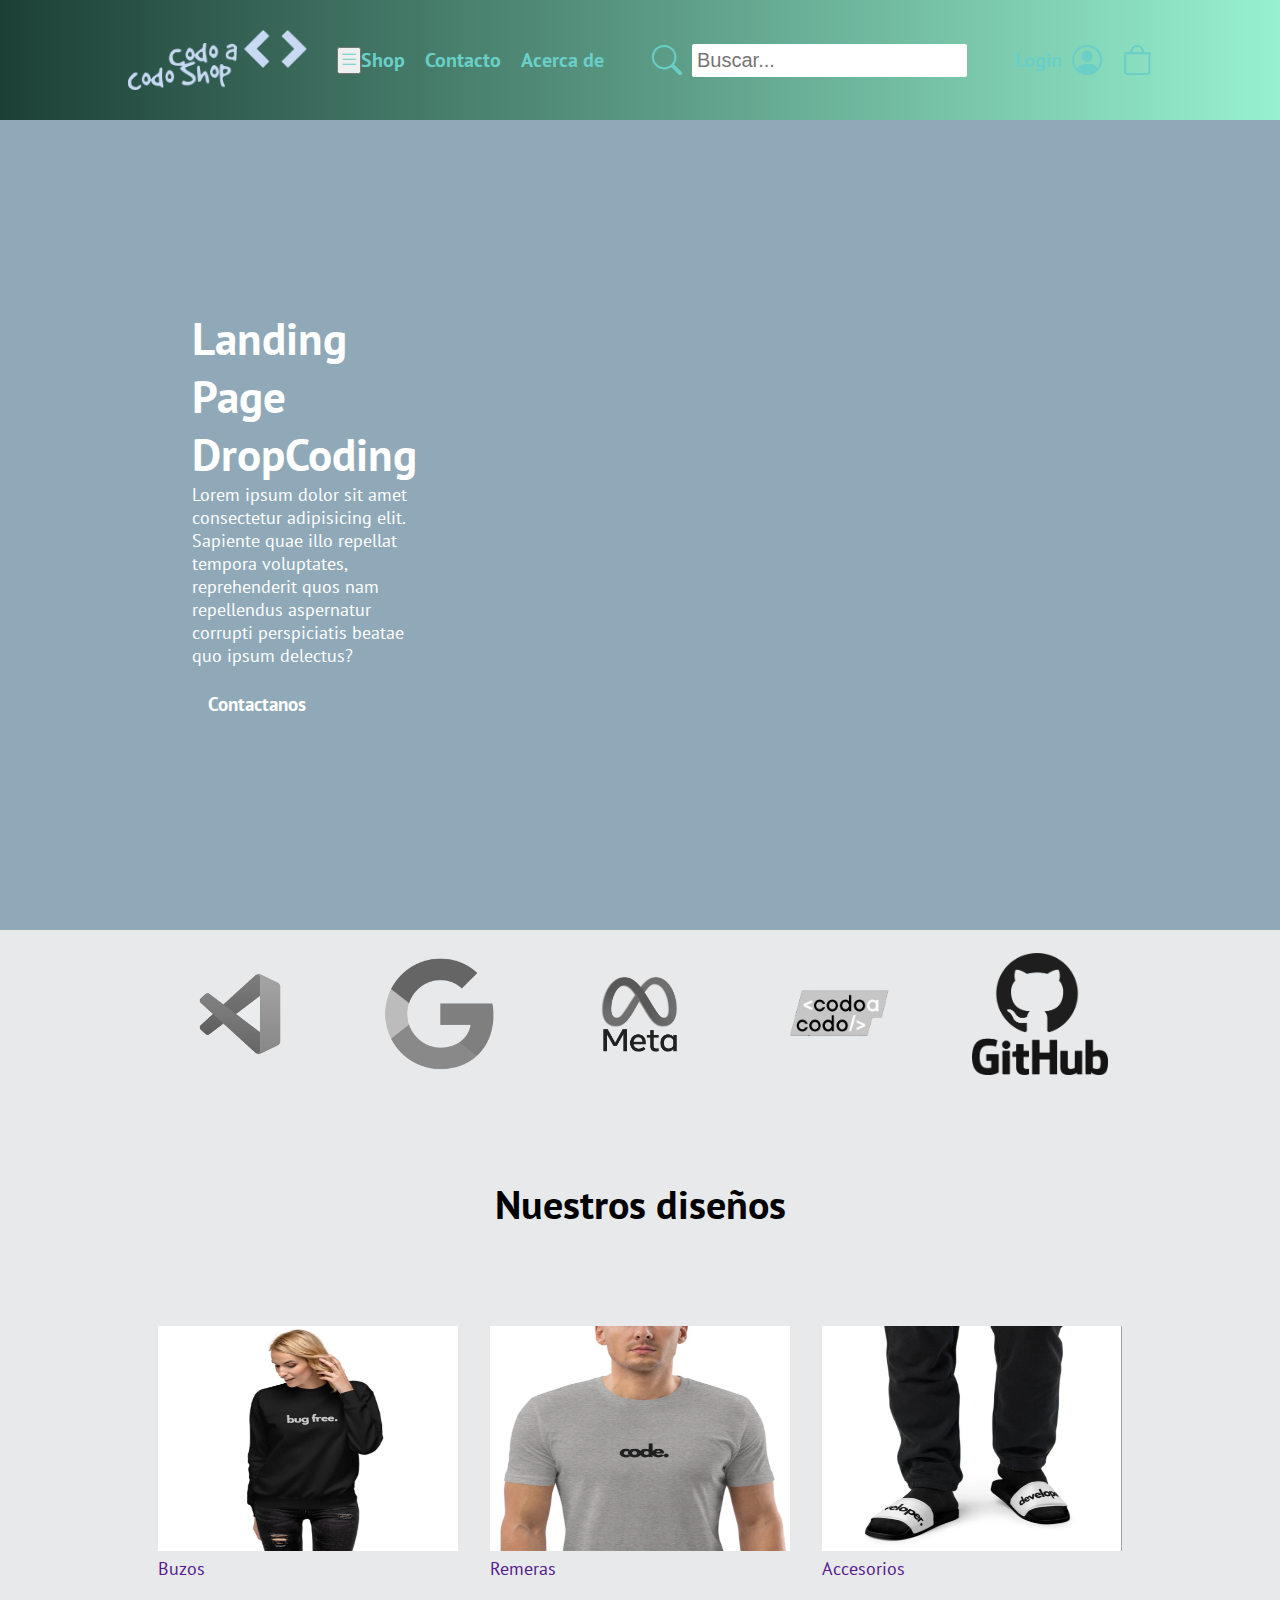
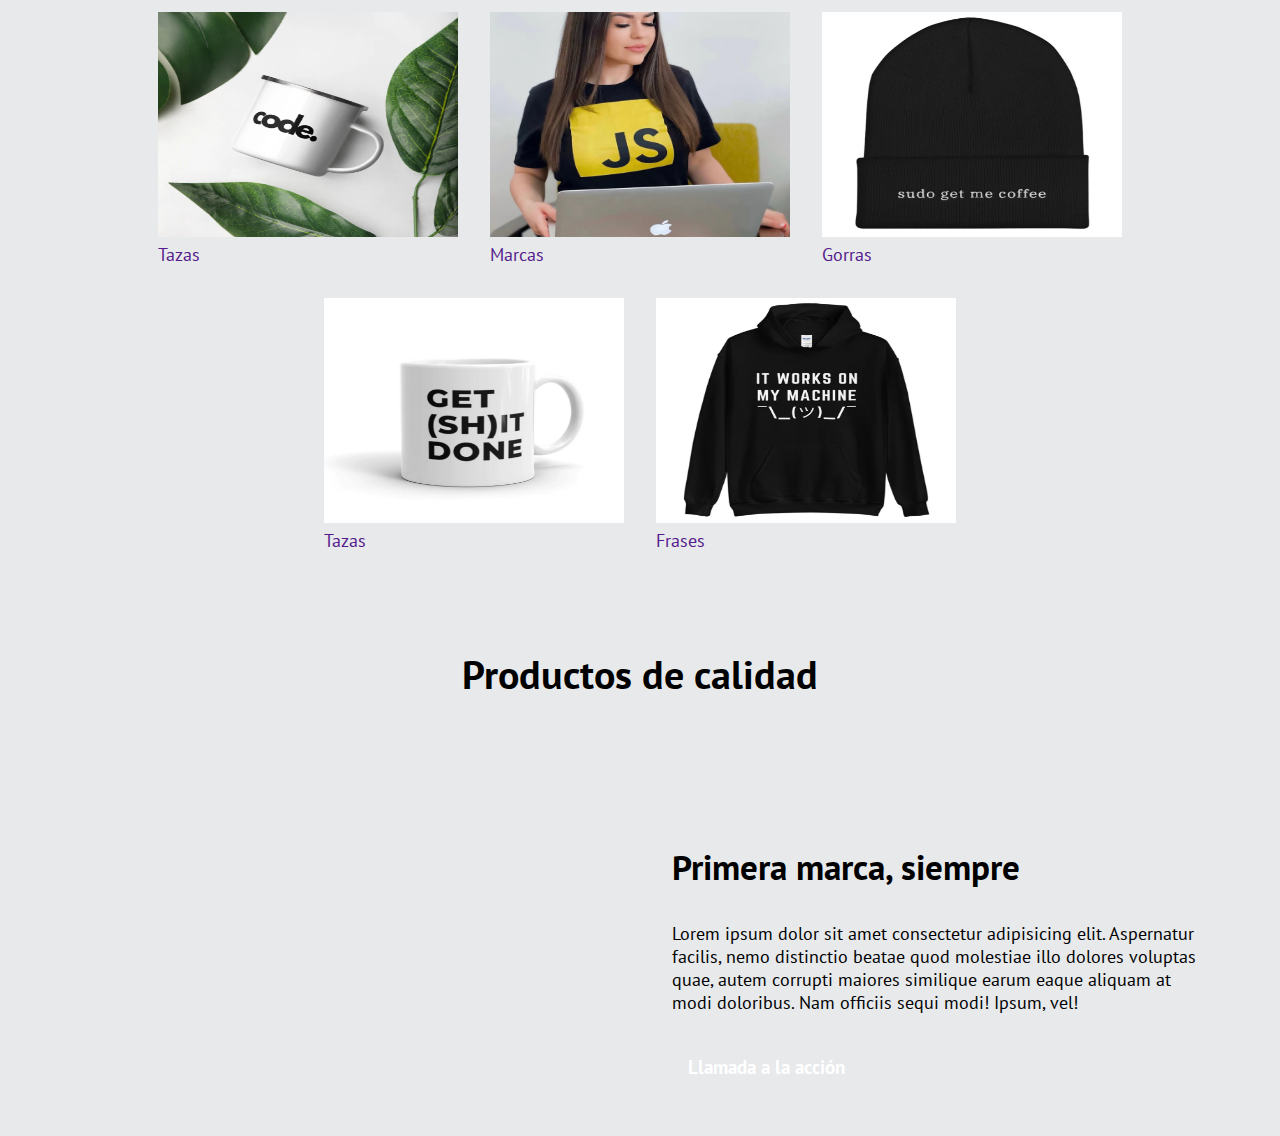
==== about.html @ 385093d9 "se creo about" ====
<!DOCTYPE html>
<html lang="en">
<head>
    <meta charset="UTF-8">
    <meta name="viewport" content="width=device-width, initial-scale=1.0">
    <title>Codo Shop</title>
    
    <link href="https://fonts.googleapis.com/css2?family=PT+Sans:ital,wght@0,400;0,700;1,400;1,700&display=swap" rel="stylesheet">
    <link rel="stylesheet" href="https://cdn.jsdelivr.net/npm/bootstrap-icons@1.11.3/font/bootstrap-icons.min.css">
    <link rel="stylesheet" href="./style.css">
    <link rel="shortcut icon" href="/assets/img/favicon-32x32.png" type="image/x-icon">
    <link rel="stylesheet" href="./assets/css/carrito.css">
    <!-- Libreria de iconos font-awesome -->
    <!-- <script src="https://kit.fontawesome.com/d8e1daa47e.js" crossorigin="anonymous"></script> -->
    <script src="./assets/js/productos.js"></script>
</head>

<body>
  <header class="header">
    <div class="logo">
        <img class="img" src="/img/logo2 1 (Traced).png" alt="logo marca">
    </div>
    <nav class="nav">
        
        <button class="menu-toggle" aria-label="Toggle navigation">
            <i class="bi bi-list"></i>
        </button>
        <ul class="menu">
            <li><a href="shop.html">Shop</a></li>
            <li><a href="#">Contacto</a></li>
            <li><a href="#">Acerca de</a></li>
        </ul>
        <div class="nav-center">
            <i class="bi bi-search"></i>
            <input type="text" class="search-bar" placeholder="Buscar...">
        </div>
        <div class="nav-right icons">
            <div class="login-container">
                <span class="login-text">Login</span>
                <i class="bi bi-person-circle"></i> <!-- Icono de usuario -->
            </div>
            <i class="bi bi-bag" id="carritoBtn"></i> <!-- Icono de carrito -->
        </div>
    </nav>
</header>

<section class="hero-section">
    <div class="wrap-hero-section">
      <h1>Landing Page DropCoding</h1>
      <p>Lorem ipsum dolor sit amet consectetur adipisicing elit. Sapiente quae illo repellat tempora voluptates, reprehenderit quos nam repellendus aspernatur corrupti perspiciatis beatae quo ipsum delectus?</p>
      <div class="wrap-cta">
        <a href="/" class="cta-a">Contactanos
        </a>
      </div>
    </div>
  </section>

  <section class="section logos-section">
    <div class="wrap-logos-section">
      <img src="./img/logo-vsc.png" alt="" class="logo-brand">
      <img src="./img/logo-google.png" alt="" class="logo-brand">
      <img src="./img/logo-meta.png" alt="" class="logo-brand">
      <img src="img/logo-cac.png" alt="" class="logo-brand">
      <img src="img/logo-github.png" alt="" class="logo-brand">
    </div>
  </section>

  <section class="section servicios-section">
    <div class="wrap-title-section">
      <h2>Nuestros diseños</h2>
    </div>

    <div class="wrap-servicios-section">
      <a href="" class="item-servicios-section">
        <img src="./img/1.jpg.png" alt="">
          <p>Buzos</p>
        </img>
      </a>
      <a href="" class="item-servicios-section">
        <img src="./img/2.jpg.png" alt="">
          <p>Remeras</p>
        </img>
      </a>
      <a href="" class="item-servicios-section">
        <img src="./img/3.jpg.png" alt="">
          <p>Accesorios</p>
        </img>
      </a>
      <a href="" class="item-servicios-section">
        <img src="./img/4.jpg.png" alt="">
          <p>Tazas</p>
        </img>
      </a>
      <a href="" class="item-servicios-section">
        <img src="./img/5.jpg.png" alt="">
          <p>Marcas</p>
        </img>
      </a>
      <a href="" class="item-servicios-section">
        <img src="./img/6.jpg.png" alt="">
          <p>Gorras</p>
        </img>
      </a>
      <a href="" class="item-servicios-section">
        <img src="./img/7.jpg.png" alt="">
          <p>Tazas</p>
        </img>
      </a>
      <a href="" class="item-servicios-section">
        <img src="./img/8.jpg.png" alt="">
          <p>Frases</p>
        </img>
      </a>
    </div>
  </section>

  <section class="section two-column-section">

    <div class="wrap-title-section">
      <h2>Productos de calidad</h2>
    </div>

    <div class="wrap-two-column">
      <div class="wrap-img_two-column">
        <img src="img/disenador-trabajando.jpeg" alt="">
      </div>

      <div class="wrap-img_two-column">
        <div class="wrap-text-column">
          <h3>Primera marca, siempre</h3>
          <p>Lorem ipsum dolor sit amet consectetur adipisicing elit. Aspernatur facilis, nemo distinctio beatae quod molestiae illo dolores voluptas quae, autem corrupti maiores similique earum eaque aliquam at modi doloribus. Nam officiis sequi modi! Ipsum, vel!</p>
          <div class="wrap-cta">
            <a href="/" class="cta-a">Llamada a la acción</a>
          </div>
        </div>

      </div>
    </div>
  </section>

</body>
---- style.css ----
:root{
    --bg--gradiente : linear-gradient(90deg, hsla(164, 38%, 18%, 1) 0%, hsla(158, 77%, 77%, 1) 100%)
}

/*#0C1A1A
#6ACFC7*/
/*background: linear-gradient(90deg, hsla(164, 38%, 18%, 1) 0%, hsla(158, 77%, 77%, 1) 100%);*/
* {
    margin: 0;
    padding: 0;
    box-sizing: border-box;
} 

/* Estilos generales del body */
body {
    font-family: 'PT Sans', sans-serif;
    font-size: 20px;
    display: flex;
    flex-direction: column;
    min-height: 100vh;
    background-color: #E7E9EB !important;
}

/* Estilos del header */
header{
    background: var(--bg--gradiente);
}
.header {
    background: var(--bg--gradiente);
    display: flex;
    align-items: center;
    height: 120px;
    padding: 5px 10%;
}

/* Logo del header */
.header .logo {
    cursor: pointer;
    margin-right: 30px;
}

.header .logo img, .logo {
    height: 60px;
    width: auto;
    transition: transform 0.3s;
}

.header .logo img:hover {
    transform: scale(1.1);
}

/* Estilos de la navegación */
.nav {
    display: flex;
    align-items: center;
    width: 100%;
    justify-content: space-between;
    height: 100%;
    position: relative;
}

/* Centro de navegación */
.nav-center {
    display: flex;
    justify-content: center;
    flex: 1;
    align-items: center;
    gap: 10px;
}

/* Derecha de la navegación */
.nav-right {
    display: flex;
    align-items: center;
    gap: 20px;
}

.nav-right .login-container {
    display: flex;
    align-items: center;
    gap: 10px;
}

.nav-right .login-container .login-text {
    font-weight: 700;
    font-size: inherit;
    color: #6ACFC7;
}

/* Estilos del menú */
.header .menu {
    list-style: none;
    display: flex;
    gap: 20px;
}

.header .menu li {
    transition: transform 0.3s;
}

.header .menu li:hover {
    transform: scale(1.1);
}

.header .menu a {
    color: #6ACFC7;
    text-decoration: none;
    font-weight: 700;
}

.header .menu a:hover {
    color: floralwhite;
}



/* Estilos de los iconos */
.bi {
    color: #6ACFC7;
    font-size: 1.5em;
    cursor: pointer;
    transition: transform 0.3s, color 0.3s;
}

.bi:hover {
    color: floralwhite;
    transform: scale(1.1);
}

/* Estilos de la barra de búsqueda */
.search-bar {
    padding: 5px;
    font-size: 1em;
    border: 0px #000;
    border-radius: 2px;
    color: #020005;
}

/* Estilos del footer */
.footer {
    background-color: #000;
    color: #6ACFC7;
    text-align: center;
    padding: 10px 0;
    width: 100%;
    margin-top: auto;
}


/* ABOUT STYLES */
p{
    font-size: 1.1rem;
  }
  
  a{
    text-decoration: none;
  }
  
  ul, li{
    list-style: none;
  }
  
  .wrap-cta{
    padding: 1.5rem 0;
  }
  
  .cta-a{
    color: #fff;
    font-weight: bold;
    font-size: 1.2rem;
    background-color: var(--main-c);
    padding: .5rem 1rem;
    border-radius: var(--border-r);
  }
  
  h1{
    font-size: 2.8rem;
  }
  h2{
    font-size: 2.5rem;
  }
  h3{
    font-size: 2.2rem;
  }

  /** Hero Section **/

.hero-section{
    height: 90vh;
    background: url(./img/programmer-dark.jpg);
    background-position: center;
    background-repeat: no-repeat;
    background-size: cover;
    background-color: rgba(106, 141, 163, 0.7);
    background-blend-mode: multiply;
    display: flex;
    align-items: center;
  }
  
  .wrap-hero-section{
    max-width: 600px;
    color: #fff;
    padding: 15%; 
  }
  
  /** Logo Brand Section **/
  .secetion{
    margin: 5rem 0;
  }
  
  .section h2{
    padding: 2rem 0;
  }
  
  .wrap-logos-section{
    display: flex;
    flex-flow: row wrap;
    justify-content: center;
    align-items: center;
  }
  
  .logo-brand{
    width: 200px;
    padding: 1rem 2rem;
    filter: grayscale(1);
  }
  
  /** Wrap Title **/
  
  .wrap-title-section{
    display: flex;
    justify-content: center;
    margin: 3rem 1rem;
  }
  
  /** Servicios Section **/
  
  .wrap-servicios-section{
    display: flex;
    flex-flow: row wrap;
    justify-content: center;
  }
  
  .item-servicios-section{
    padding: 1rem;
  }
  
  .item-servicios-section img{
    width: 300px;
    height: 225px;
  }
  
  /** Two Columns Section **/
  
  .wrap-two-column{
    display: grid;
    grid-template-columns: 1fr 1fr;
    max-width: 1200px;
    margin: 0 auto;
  }
  
  .wrap-img_two-column{
    padding: 2rem;
    display: flex;
    justify-content: center;
    align-items: center;
    flex-flow: column;
  }
  
  .wrap-text-column h3{
    padding: 2rem 0;
  }
  
  .wrap-text-column p{
    padding-bottom: 1rem;
  }


/* Estilos responsivos */

@media (max-width: 768px) {
    .header {
        flex-direction: column;
        height: auto;
        padding: 10px;
    }
    .nav {
        flex-direction: column;
        align-items: flex-start;
        gap: 10px;
    }
    .nav-center {
        justify-content: flex-start;
        gap: 5px;
    }
    .nav-right {
        flex-direction: column;
        align-items: flex-start;
        gap: 10px;
    }
    .header .menu {
        flex-direction: column;
        gap: 10px;
    }
    .header .logo {
        margin-right: 0;
    }
}

@media (max-width: 480px) {
    body {
        font-size: 18px;
    }
    .header {
        padding: 10px 5%;
    }
    .header .logo img {
        height: 50px;
    }
    .search-bar {
        width: 70%;
    }
    .menu {
        display: none;
        flex-direction: column;
        width: 100%;
        background-color: #000;
        position: absolute;
        top: 120px;
        left: 0;
        padding: 10px 0;
    }
    .menu li {
        width: 100%;
        text-align: center;
        padding: 10px 0;
    }
    .menu li:hover {
        background-color: #1c4641;
    }
    .menu-toggle {
        display: block;
    }
    .nav {
        align-items: center;
    }
    .nav-right {
        flex-direction: row;
        justify-content: flex-end;
        width: 100%;
    }
}
---- assets/css/carrito.css ----
#carritoBtn{
    cursor: pointer;
}

.modal-carrito-background{
    position: fixed;
    top: 0;
    width: 100vw;
    height: 100vh;
    background-color: #0005;
    cursor: pointer;
    right: -100vw;
}

.modal-carrito-body{
    width: 500px;
    height: 100vh;
    position: fixed;
    right: -500;
    border-radius: 10px;
    cursor: default;
    transition: all .4s ease;
}

.modal-carrito-header h1{
    display: flex;
    justify-content: space-around;
    align-items: center;
    padding: 15px;
    margin-bottom: 0 !important;
    font-size: 20px;
    font-weight: 400;
    color: #6ACFC7;
    background-color: #332f2d;
    border-bottom: solid .5px #332f2d;
    border-top-left-radius: 10px;
    transition: all .4s ease;
}

.modal-carrito-header h1:hover{
    background-color: #fff;
    color: #332f2d;
}

.modal-carrito-header h1 span{
    margin-left: 200px;
}

#carritoBtnCerrar{
    cursor: pointer;
}
.modal-carrito-main{
    padding-top: 30px;
    background-color: #fff;
    height: calc(100vh - 50px);
}

.modal-mostrar{
    right: 0;
}

.warning{
    padding: 7px;
    border: solid .5px #332f2d;
    border-radius: 7px;
}
.carrito-total{
    text-align: center;
    display: none;
}

.carrito-total div{
    display: flex;
    justify-content: space-around;
    font-size: 28px;
    font-weight: 500;
}

.carrito-total a{
    display: block;
    width: 80%;
    margin: auto;
    background-color: #332f2d;
    color: #6ACFC7;
    padding: 5px;
    border: solid 1px #332f2d;
    border-radius: 15px;
    text-decoration: none;
}

.carrito-total a:hover{
    background-color: #332f2d99;
}

@media screen and (max-width: 720px ){
    .modal-mostrar{
        width: 100vw;
    }
}

.producto-carrito{
    display: flex;
    padding: 10px;
    margin: 5px;
    justify-content: space-around;
    align-items: center;
}

.producto-carrito img{
    width: 100px;
}

.descripcion-carrito p{
    padding: 5px;
    font-size: 16px;
}

.carrito-opciones{
    display: grid;
    gap: 10px;
    text-align: center;
}

.contador-carrito{
    padding: 10px 5px;
    border: solid 1px #0005;
    border-radius: 10px;
}

.contador-carrito span{
    padding: 5px;
    margin: 5px;
    font-size: 14px;
    /* Deshabilitamos la propiedad de seleccionar el texto*/
    -moz-user-select: none; /* Firefox */
    -ms-user-select: none; /* Internet Explorer */
    -khtml-user-select: none; /* KHTML browsers (e.g. Konqueror) */
    -webkit-user-select: none; /* Chrome, Safari y Opera */
    -webkit-touch-callout: none; /* Deshabilita los mensajes de Android e iOS */

}

.contador-carrito .contador:hover{
    cursor: pointer;
    font-weight: bolder;
}

.bi-trash {
    color: #332f2d !important;
}
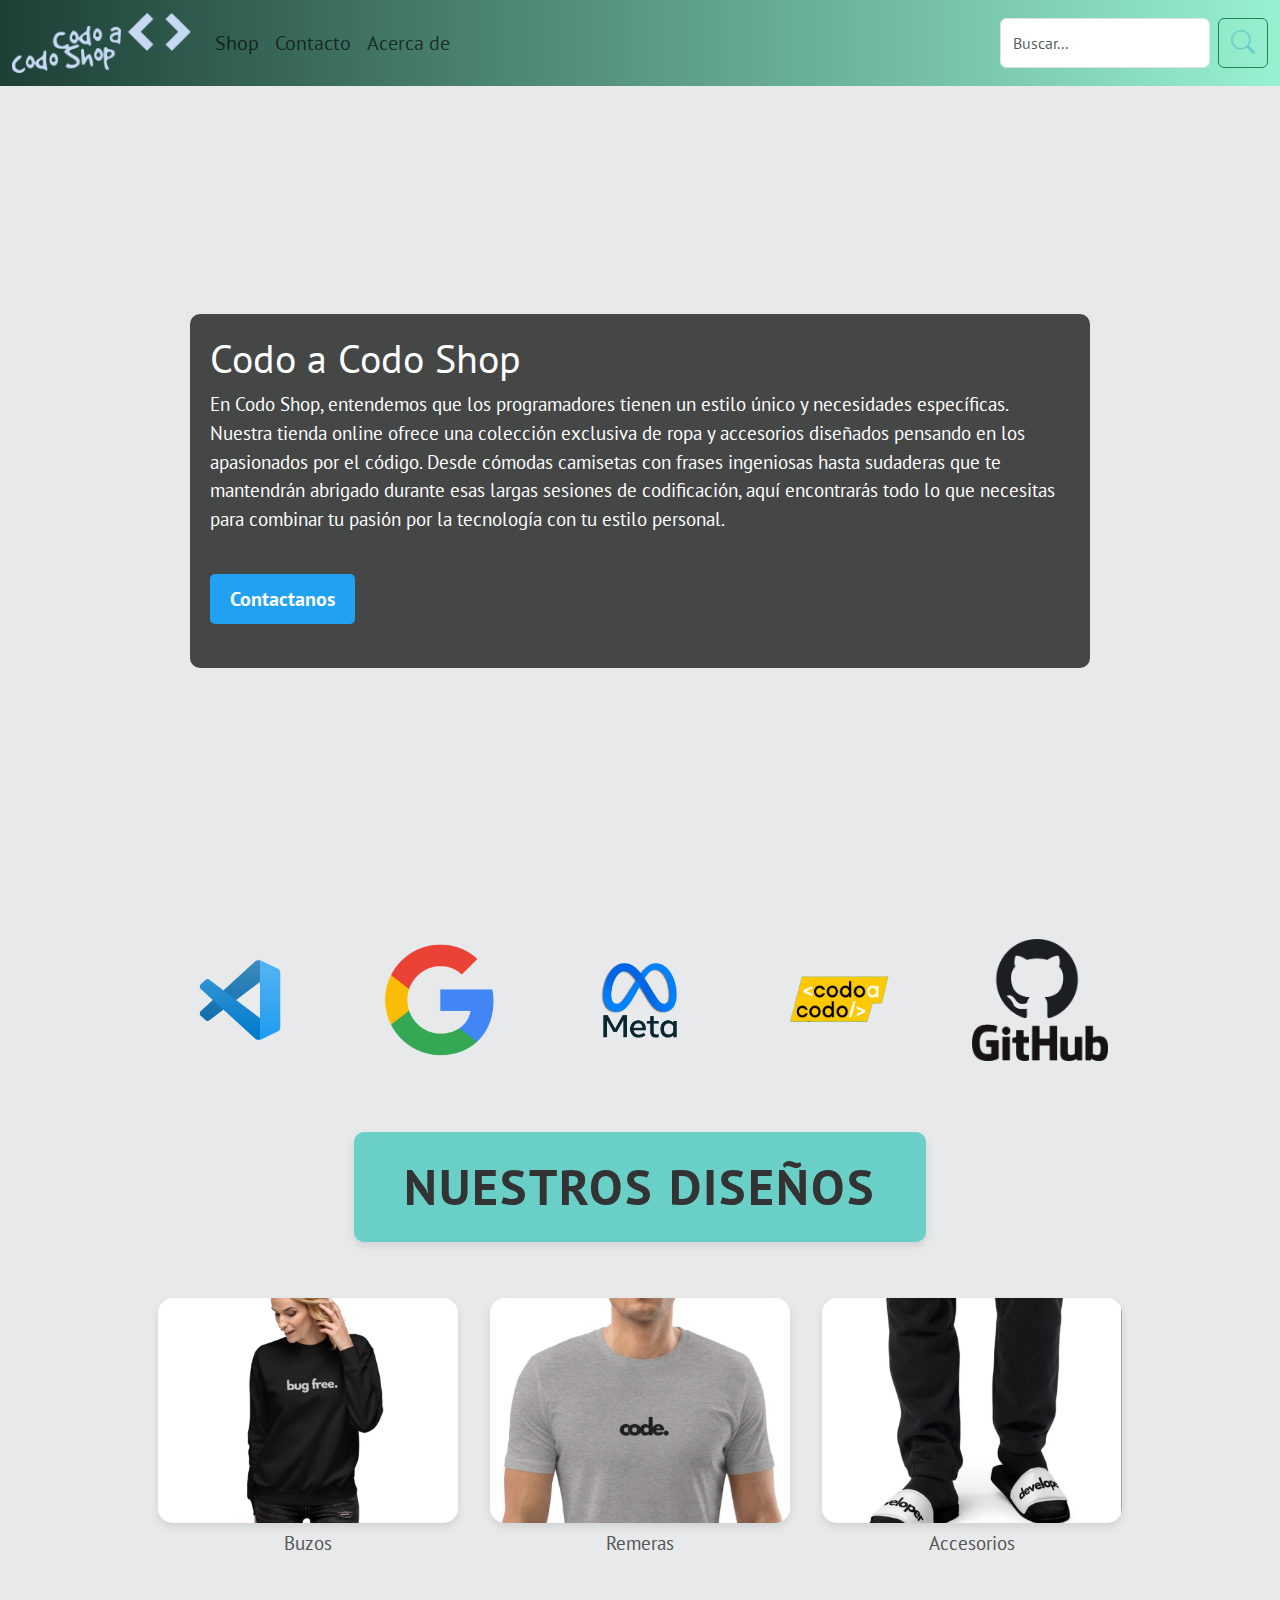
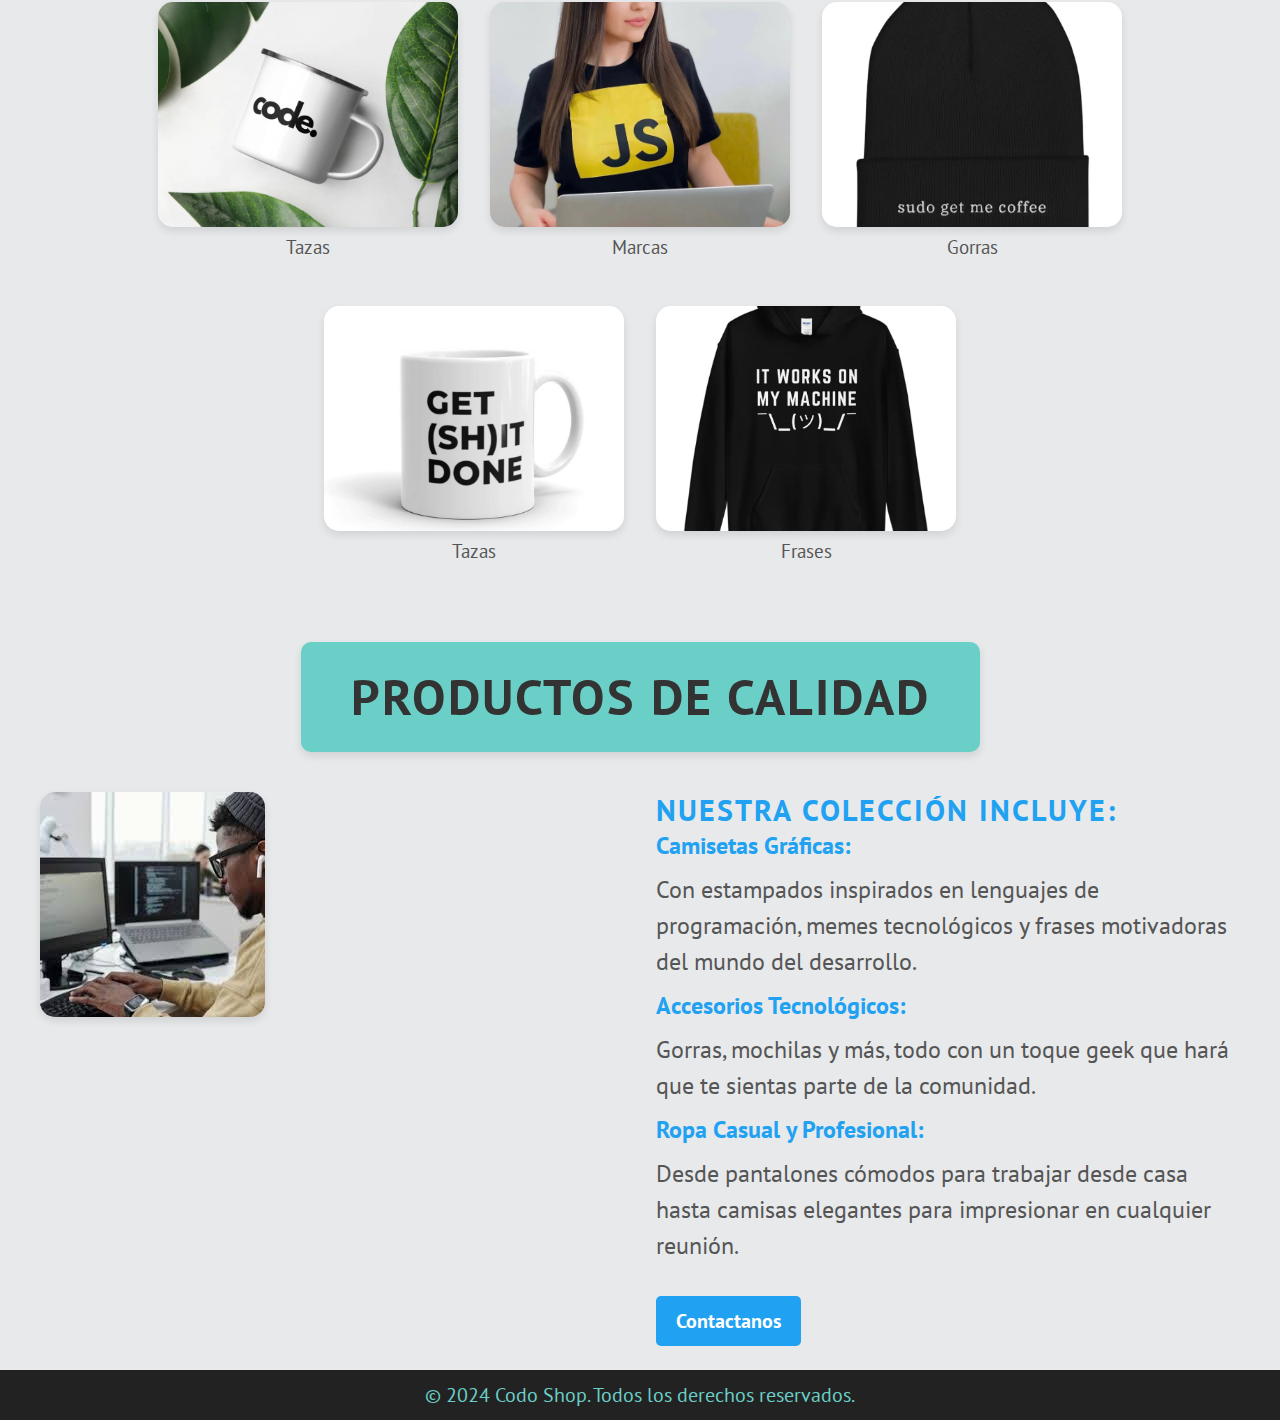
==== commit 678ffdd3: "last about changes" ====
--- a/about.html
+++ b/about.html
@@ -1,53 +1,64 @@
 <!DOCTYPE html>
-<html lang="en">
+<html lang="es">
+
 <head>
     <meta charset="UTF-8">
     <meta name="viewport" content="width=device-width, initial-scale=1.0">
     <title>Codo Shop</title>
-    
-    <link href="https://fonts.googleapis.com/css2?family=PT+Sans:ital,wght@0,400;0,700;1,400;1,700&display=swap" rel="stylesheet">
+
+    <link href="https://fonts.googleapis.com/css2?family=PT+Sans:ital,wght@0,400;0,700;1,400;1,700&display=swap"
+        rel="stylesheet">
+    <link rel="stylesheet" href="style.css">
     <link rel="stylesheet" href="https://cdn.jsdelivr.net/npm/bootstrap-icons@1.11.3/font/bootstrap-icons.min.css">
-    <link rel="stylesheet" href="./style.css">
     <link rel="shortcut icon" href="/assets/img/favicon-32x32.png" type="image/x-icon">
-    <link rel="stylesheet" href="./assets/css/carrito.css">
     <!-- Libreria de iconos font-awesome -->
     <!-- <script src="https://kit.fontawesome.com/d8e1daa47e.js" crossorigin="anonymous"></script> -->
+    <link href="https://cdn.jsdelivr.net/npm/bootstrap@5.3.3/dist/css/bootstrap.min.css" rel="stylesheet"
+        integrity="sha384-QWTKZyjpPEjISv5WaRU9OFeRpok6YctnYmDr5pNlyT2bRjXh0JMhjY6hW+ALEwIH" crossorigin="anonymous">
+
+    <link rel="stylesheet" href="/assets/css/style.css">
+    <link rel="stylesheet" href="/assets/css/carrito.css">
+    <link rel="stylesheet" href="/assets/css/inicio.css">
     <script src="./assets/js/productos.js"></script>
 </head>
 
 <body>
-  <header class="header">
-    <div class="logo">
-        <img class="img" src="/img/logo2 1 (Traced).png" alt="logo marca">
-    </div>
-    <nav class="nav">
-        
-        <button class="menu-toggle" aria-label="Toggle navigation">
-            <i class="bi bi-list"></i>
-        </button>
-        <ul class="menu">
-            <li><a href="shop.html">Shop</a></li>
-            <li><a href="#">Contacto</a></li>
-            <li><a href="#">Acerca de</a></li>
-        </ul>
-        <div class="nav-center">
-            <i class="bi bi-search"></i>
-            <input type="text" class="search-bar" placeholder="Buscar...">
-        </div>
-        <div class="nav-right icons">
-            <div class="login-container">
-                <span class="login-text">Login</span>
-                <i class="bi bi-person-circle"></i> <!-- Icono de usuario -->
+  <header>
+    <nav class="navbar navbar-expand-lg">
+        <div class="container-fluid">
+            <a class="navbar-brand" href="index_modificado.html">
+                <img class="img logo" src="/img/logo2 1 (Traced).png" alt="logo marca">
+            </a>
+            <button class="navbar-toggler" type="button" data-bs-toggle="collapse"
+                data-bs-target="#navbarSupportedContent" aria-controls="navbarSupportedContent"
+                aria-expanded="false" aria-label="Toggle navigation">
+                <span class="navbar-toggler-icon"></span>
+            </button>
+            <div class="collapse navbar-collapse" id="navbarSupportedContent">
+                <ul class="navbar-nav me-auto mb-2 mb-lg-0">
+                    <li class="nav-item">
+                        <a class="nav-link" aria-current="page" href="shop.html">Shop</a>
+                    </li>
+                    <li class="nav-item">
+                        <a class="nav-link" href="#">Contacto</a>
+                    </li>
+                    <li class="nav-item">
+                        <a class="nav-link" href="about.html">Acerca de</a>
+                    </li>
+                </ul>
+                <form class="d-flex">
+                    <input class="form-control me-2" type="search" placeholder="Buscar..." aria-label="Search">
+                    <button class="btn btn-outline-success" type="submit"><i class="bi bi-search"></i></button>
+                </form>
             </div>
-            <i class="bi bi-bag" id="carritoBtn"></i> <!-- Icono de carrito -->
         </div>
     </nav>
 </header>
 
 <section class="hero-section">
     <div class="wrap-hero-section">
-      <h1>Landing Page DropCoding</h1>
-      <p>Lorem ipsum dolor sit amet consectetur adipisicing elit. Sapiente quae illo repellat tempora voluptates, reprehenderit quos nam repellendus aspernatur corrupti perspiciatis beatae quo ipsum delectus?</p>
+      <h1>Codo a Codo Shop</h1>
+      <p>En Codo Shop, entendemos que los programadores tienen un estilo único y necesidades específicas. Nuestra tienda online ofrece una colección exclusiva de ropa y accesorios diseñados pensando en los apasionados por el código. Desde cómodas camisetas con frases ingeniosas hasta sudaderas que te mantendrán abrigado durante esas largas sesiones de codificación, aquí encontrarás todo lo que necesitas para combinar tu pasión por la tecnología con tu estilo personal.</p>
       <div class="wrap-cta">
         <a href="/" class="cta-a">Contactanos
         </a>
@@ -71,46 +82,46 @@
     </div>
 
     <div class="wrap-servicios-section">
-      <a href="" class="item-servicios-section">
+      <h6 class="item-servicios-section">
         <img src="./img/1.jpg.png" alt="">
           <p>Buzos</p>
         </img>
-      </a>
-      <a href="" class="item-servicios-section">
+      </h6>
+      <h6 class="item-servicios-section">
         <img src="./img/2.jpg.png" alt="">
           <p>Remeras</p>
         </img>
-      </a>
-      <a href="" class="item-servicios-section">
+      </h6>
+      <h6 class="item-servicios-section">
         <img src="./img/3.jpg.png" alt="">
           <p>Accesorios</p>
         </img>
-      </a>
-      <a href="" class="item-servicios-section">
+      </h6>
+      <h6  class="item-servicios-section">
         <img src="./img/4.jpg.png" alt="">
           <p>Tazas</p>
         </img>
-      </a>
-      <a href="" class="item-servicios-section">
+      </h6>
+      <h6  class="item-servicios-section">
         <img src="./img/5.jpg.png" alt="">
           <p>Marcas</p>
         </img>
-      </a>
-      <a href="" class="item-servicios-section">
+      </h6>
+      <h6  class="item-servicios-section">
         <img src="./img/6.jpg.png" alt="">
           <p>Gorras</p>
         </img>
-      </a>
-      <a href="" class="item-servicios-section">
+      </h6>
+      <h6  class="item-servicios-section">
         <img src="./img/7.jpg.png" alt="">
           <p>Tazas</p>
         </img>
-      </a>
-      <a href="" class="item-servicios-section">
+      </h6>
+      <h6  class="item-servicios-section">
         <img src="./img/8.jpg.png" alt="">
           <p>Frases</p>
         </img>
-      </a>
+      </h6>
     </div>
   </section>
 
@@ -122,20 +133,29 @@
 
     <div class="wrap-two-column">
       <div class="wrap-img_two-column">
-        <img src="img/disenador-trabajando.jpeg" alt="">
+        <img src="./img/programmer-light.jpg" alt="">
       </div>
 
       <div class="wrap-img_two-column">
         <div class="wrap-text-column">
-          <h3>Primera marca, siempre</h3>
-          <p>Lorem ipsum dolor sit amet consectetur adipisicing elit. Aspernatur facilis, nemo distinctio beatae quod molestiae illo dolores voluptas quae, autem corrupti maiores similique earum eaque aliquam at modi doloribus. Nam officiis sequi modi! Ipsum, vel!</p>
+          <h3><span class="highlight">Nuestra colección incluye: </span></h3>
+          <p><span class="highlight">Camisetas Gráficas:</span></p>
+          <p>Con estampados inspirados en lenguajes de programación, memes tecnológicos y frases motivadoras del mundo del desarrollo.</p>
+
+          <p><span class="highlight">Accesorios Tecnológicos:</span></p>
+          <p>Gorras, mochilas y más, todo con un toque geek que hará que te sientas parte de la comunidad.</p>
+          <p><span class="highlight">Ropa Casual y Profesional:</span></p>
+          <p>Desde pantalones cómodos para trabajar desde casa hasta camisas elegantes para impresionar en cualquier reunión.</p>
           <div class="wrap-cta">
-            <a href="/" class="cta-a">Llamada a la acción</a>
-          </div>
-        </div>
-
+            <a href="" class="cta-a">Contactanos</a>
       </div>
     </div>
   </section>
+  <footer class="footer">
+    &copy; 2024 Codo Shop. Todos los derechos reservados.
+</footer>
+<!-- Script del carrito -->
+<script src="./assets/js/carrito.js"></script>
+<script src="./main.js"></script>
+</body>
 
-</body>--- a/style.css
+++ b/style.css
@@ -1,352 +1,498 @@
 :root{
-    --bg--gradiente : linear-gradient(90deg, hsla(164, 38%, 18%, 1) 0%, hsla(158, 77%, 77%, 1) 100%)
+  --bg--gradiente : linear-gradient(90deg, hsla(164, 38%, 18%, 1) 0%, hsla(158, 77%, 77%, 1) 100%)
 }
 
 /*#0C1A1A
 #6ACFC7*/
 /*background: linear-gradient(90deg, hsla(164, 38%, 18%, 1) 0%, hsla(158, 77%, 77%, 1) 100%);*/
 * {
-    margin: 0;
-    padding: 0;
-    box-sizing: border-box;
+  margin: 0;
+  padding: 0;
+  box-sizing: border-box;
 } 
 
 /* Estilos generales del body */
 body {
-    font-family: 'PT Sans', sans-serif;
-    font-size: 20px;
-    display: flex;
-    flex-direction: column;
-    min-height: 100vh;
-    background-color: #E7E9EB !important;
+  font-family: 'PT Sans', sans-serif;
+  font-size: 20px;
+  display: flex;
+  flex-direction: column;
+  min-height: 100vh;
+  background-color: #E7E9EB !important;
 }
 
 /* Estilos del header */
 header{
-    background: var(--bg--gradiente);
+  background: var(--bg--gradiente);
 }
 .header {
-    background: var(--bg--gradiente);
-    display: flex;
-    align-items: center;
-    height: 120px;
-    padding: 5px 10%;
+  background: var(--bg--gradiente);
+  display: flex;
+  align-items: center;
+  height: 120px;
+  padding: 5px 10%;
 }
 
 /* Logo del header */
 .header .logo {
-    cursor: pointer;
-    margin-right: 30px;
+  cursor: pointer;
+  margin-right: 30px;
 }
 
 .header .logo img, .logo {
-    height: 60px;
-    width: auto;
-    transition: transform 0.3s;
+  height: 60px;
+  width: auto;
+  transition: transform 0.3s;
 }
 
 .header .logo img:hover {
-    transform: scale(1.1);
+  transform: scale(1.1);
 }
 
 /* Estilos de la navegación */
 .nav {
-    display: flex;
-    align-items: center;
-    width: 100%;
-    justify-content: space-between;
-    height: 100%;
-    position: relative;
+  display: flex;
+  align-items: center;
+  width: 100%;
+  justify-content: space-between;
+  height: 100%;
+  position: relative;
 }
 
 /* Centro de navegación */
 .nav-center {
-    display: flex;
-    justify-content: center;
-    flex: 1;
-    align-items: center;
-    gap: 10px;
+  display: flex;
+  justify-content: center;
+  flex: 1;
+  align-items: center;
+  gap: 10px;
 }
 
 /* Derecha de la navegación */
 .nav-right {
-    display: flex;
-    align-items: center;
-    gap: 20px;
+  display: flex;
+  align-items: center;
+  gap: 20px;
 }
 
 .nav-right .login-container {
-    display: flex;
-    align-items: center;
-    gap: 10px;
+  display: flex;
+  align-items: center;
+  gap: 10px;
 }
 
 .nav-right .login-container .login-text {
-    font-weight: 700;
-    font-size: inherit;
-    color: #6ACFC7;
+  font-weight: 700;
+  font-size: inherit;
+  color: #6ACFC7;
 }
 
 /* Estilos del menú */
 .header .menu {
-    list-style: none;
-    display: flex;
-    gap: 20px;
+  list-style: none;
+  display: flex;
+  gap: 20px;
 }
 
 .header .menu li {
-    transition: transform 0.3s;
+  transition: transform 0.3s;
 }
 
 .header .menu li:hover {
-    transform: scale(1.1);
+  transform: scale(1.1);
 }
 
 .header .menu a {
-    color: #6ACFC7;
-    text-decoration: none;
-    font-weight: 700;
+  color: #6ACFC7;
+  text-decoration: none;
+  font-weight: 700;
 }
 
 .header .menu a:hover {
-    color: floralwhite;
+  color: floralwhite;
 }
 
 
 
 /* Estilos de los iconos */
 .bi {
-    color: #6ACFC7;
-    font-size: 1.5em;
-    cursor: pointer;
-    transition: transform 0.3s, color 0.3s;
+  color: #6ACFC7;
+  font-size: 1.5em;
+  cursor: pointer;
+  transition: transform 0.3s, color 0.3s;
 }
 
 .bi:hover {
-    color: floralwhite;
-    transform: scale(1.1);
+  color: floralwhite;
+  transform: scale(1.1);
 }
 
 /* Estilos de la barra de búsqueda */
 .search-bar {
-    padding: 5px;
-    font-size: 1em;
-    border: 0px #000;
-    border-radius: 2px;
-    color: #020005;
+  padding: 5px;
+  font-size: 1em;
+  border: 0px #000;
+  border-radius: 2px;
+  color: #020005;
 }
 
 /* Estilos del footer */
 .footer {
-    background-color: #000;
-    color: #6ACFC7;
-    text-align: center;
-    padding: 10px 0;
-    width: 100%;
-    margin-top: auto;
+  background-color: #000;
+  color: #6ACFC7;
+  text-align: center;
+  padding: 10px 0;
+  width: 100%;
+  margin-top: auto;
 }
 
 
 /* ABOUT STYLES */
+
 p{
-    font-size: 1.1rem;
-  }
-  
-  a{
-    text-decoration: none;
-  }
-  
-  ul, li{
-    list-style: none;
-  }
-  
-  .wrap-cta{
-    padding: 1.5rem 0;
-  }
-  
-  .cta-a{
-    color: #fff;
-    font-weight: bold;
-    font-size: 1.2rem;
-    background-color: var(--main-c);
-    padding: .5rem 1rem;
-    border-radius: var(--border-r);
-  }
-  
-  h1{
-    font-size: 2.8rem;
-  }
-  h2{
-    font-size: 2.5rem;
-  }
-  h3{
-    font-size: 2.2rem;
-  }
-
-  /** Hero Section **/
-
-.hero-section{
-    height: 90vh;
-    background: url(./img/programmer-dark.jpg);
-    background-position: center;
-    background-repeat: no-repeat;
-    background-size: cover;
-    background-color: rgba(106, 141, 163, 0.7);
-    background-blend-mode: multiply;
-    display: flex;
-    align-items: center;
-  }
-  
-  .wrap-hero-section{
-    max-width: 600px;
-    color: #fff;
-    padding: 15%; 
-  }
-  
-  /** Logo Brand Section **/
-  .secetion{
-    margin: 5rem 0;
-  }
-  
-  .section h2{
-    padding: 2rem 0;
-  }
-  
-  .wrap-logos-section{
-    display: flex;
-    flex-flow: row wrap;
-    justify-content: center;
-    align-items: center;
-  }
-  
-  .logo-brand{
-    width: 200px;
-    padding: 1rem 2rem;
-    filter: grayscale(1);
-  }
-  
-  /** Wrap Title **/
-  
-  .wrap-title-section{
-    display: flex;
-    justify-content: center;
-    margin: 3rem 1rem;
-  }
-  
-  /** Servicios Section **/
-  
-  .wrap-servicios-section{
-    display: flex;
-    flex-flow: row wrap;
-    justify-content: center;
-  }
-  
-  .item-servicios-section{
-    padding: 1rem;
-  }
-  
-  .item-servicios-section img{
-    width: 300px;
-    height: 225px;
-  }
-  
-  /** Two Columns Section **/
-  
-  .wrap-two-column{
-    display: grid;
-    grid-template-columns: 1fr 1fr;
-    max-width: 1200px;
-    margin: 0 auto;
-  }
-  
-  .wrap-img_two-column{
-    padding: 2rem;
-    display: flex;
-    justify-content: center;
-    align-items: center;
-    flex-flow: column;
-  }
-  
-  .wrap-text-column h3{
-    padding: 2rem 0;
-  }
-  
-  .wrap-text-column p{
-    padding-bottom: 1rem;
-  }
+  font-size: 1.2rem;
+}
+
+a{
+  text-decoration: none;
+}
+
+ul, li{
+  list-style: none;
+}
+
+.wrap-cta{
+  padding: 1.5rem 0;
+}
+
+.cta-a{
+  color: #fff;
+  font-weight: bold;
+  font-size: 1.2rem;
+  background-color: var(--main-c);
+  padding: .5rem 1rem;
+  border-radius: var(--border-r);
+}
+
+h1{
+  font-size: 3rem;
+}
+h2{
+  font-size: 2.5rem;
+}
+h3{
+  font-size: 2.2rem;
+}
+
+h6{
+  font-weight: bold;
+}
+
+/** Hero Section **/
+
+.hero-section {
+  display: flex;
+  justify-content: center;
+  align-items: center;
+  background: url(./img/programmer-dark.jpg);
+  background-position: center;
+  background-repeat: no-repeat;
+  background-size: cover;
+  height: 90vh;
+  padding: 20px;
+  box-sizing: border-box;
+  color: #fff;
+}
+
+.wrap-hero-section {
+  max-width: 900px; 
+  width: 75%; 
+  padding: 20px;
+  background-color: rgba(0, 0, 0, 0.7); 
+  box-sizing: border-box;
+  border-radius: 10px;
+}
+
+.hero-content {
+  text-align: center; 
+}
+
+h1 {
+  margin-bottom: 20px; 
+}
+
+.cta-a {
+  display: inline-block; 
+  background-color: #6ACFC7;
+  padding: 10px 20px;
+  text-decoration: none;
+  font-size: 1em;
+  border-radius: 5px;
+  transition: background-color 0.3s;
+}
+
+.cta-a:hover {
+  background-color: #21a1f1;
+}
+
+
+/** Logo Brand Section **/
+.wrap-logos-section {
+  display: flex;
+  flex-wrap: wrap;
+  justify-content: center;
+  align-items: center;
+}
+
+.logo-brand {
+  width: 200px;
+  padding: 1rem 2rem;
+  align-items: flex-start;
+  transition: transform 0.3s;
+  margin-top: 20px;
+}
+
+.logo-brand:hover {
+  transform: scale(1.1); 
+  cursor: pointer; 
+  z-index: 1; 
+  box-shadow: 0 0 20px rgba(0, 0, 0, 0.3); 
+}
+
+
+/** Wrap Title **/
+
+.wrap-title-section {
+  display: flex;
+  justify-content: center;
+  margin: 3rem 1rem;
+}
+
+.wrap-title-section h2 {
+  font-size: 3em;
+  font-weight: bold;
+  text-transform: uppercase;
+  background-color: #6ACFC7;
+  color: #fff;
+  padding: 0.5em 1em;
+  border-radius: 10px;
+  box-shadow: 0px 4px 8px rgba(0, 0, 0, 0.1);
+  transition: transform 0.3s ease-in-out;
+}
+
+.wrap-title-section h2:hover {
+  transform: scale(1.05);
+}
+
+/** Products Section **/
+
+.wrap-title-section {
+text-align: center;
+margin-bottom: 2rem;
+}
+
+.wrap-title-section h2 {
+font-size: 2.5em;
+color: #333;
+text-transform: uppercase;
+letter-spacing: 2px;
+}
+
+.wrap-servicios-section {
+display: flex;
+flex-wrap: wrap;
+justify-content: center;
+}
+
+.item-servicios-section {
+margin: 1rem;
+text-align: center;
+transition: transform 0.3s, filter 0.3s;
+}
+
+.item-servicios-section img {
+width: 300px;
+height: 225px;
+border-radius: 15px;
+object-fit: cover;
+box-shadow: 0 4px 8px rgba(0, 0, 0, 0.1);
+}
+
+.item-servicios-section p {
+margin-top: 0.5rem;
+font-size: 1.2em;
+color: #555;
+}
+
+
+.item-servicios-section:hover {
+transform: scale(1.05);
+}
+
+.item-servicios-section:hover img {
+filter: brightness(80%);
+}
+
+/** Two Columns Section **/
+
+.wrap-two-column {
+  display: grid;
+  grid-template-columns: 1fr 1fr;
+  max-width: 1200px;
+  margin: 0 auto;
+  gap: 2rem; 
+}
+
+
+.wrap-img_two-column img {
+  max-width: 100%; 
+  border-radius: 15px;
+  box-shadow: 0 4px 8px rgba(0, 0, 0, 0.1); 
+}
+
+.wrap-text-column {
+  display: flex;
+  flex-direction: column;
+  justify-content: flex-start; 
+  align-items: flex-start;
+}
+
+.wrap-text-column h3 {
+  margin: 0; 
+  padding: 0;
+  font-size: 1.5em;
+  color: #333;
+  text-transform: uppercase;
+  letter-spacing: 2px;
+}
+
+.wrap-text-column p {
+  margin: 0; 
+  margin-bottom: 0.5rem; 
+  font-size: 1.2em;
+  color: #555;
+}
+
+.highlight {
+  color: #21a1f1; /* Color destacado */
+  font-weight: bold; /* Texto en negrita */
+}
+
+
+.wrap-cta {
+  margin-top: auto;
+}
+
+.cta-a {
+  background-color: #21a1f1;
+  color: #fff;
+  padding: 10px 20px;
+  text-decoration: none;
+  border-radius: 5px;
+  transition: background-color 0.3s;
+}
+
+.cta-a:hover {
+  background-color: #1c87e8;
+}
+
 
 
 /* Estilos responsivos */
 
 @media (max-width: 768px) {
-    .header {
-        flex-direction: column;
-        height: auto;
-        padding: 10px;
-    }
-    .nav {
-        flex-direction: column;
-        align-items: flex-start;
-        gap: 10px;
-    }
-    .nav-center {
-        justify-content: flex-start;
-        gap: 5px;
-    }
-    .nav-right {
-        flex-direction: column;
-        align-items: flex-start;
-        gap: 10px;
-    }
-    .header .menu {
-        flex-direction: column;
-        gap: 10px;
-    }
-    .header .logo {
-        margin-right: 0;
-    }
+  .header {
+      flex-direction: column;
+      height: auto;
+      padding: 10px;
+  }
+  .nav {
+      flex-direction: column;
+      align-items: flex-start;
+      gap: 10px;
+  }
+  .nav-center {
+      justify-content: flex-start;
+      gap: 5px;
+  }
+  .nav-right {
+      flex-direction: column;
+      align-items: flex-start;
+      gap: 10px;
+  }
+  .header .menu {
+      flex-direction: column;
+      gap: 10px;
+  }
+  .header .logo {
+      margin-right: 0;
+  }
+
+  .wrap-hero-section {
+    width: 50%;
+}
+
+  .wrap-hero-section .h1 {
+    font-size: 1.7em;
+}
+
+.wrap-hero-section .p {
+    font-size: 1.2em;
+}
 }
 
 @media (max-width: 480px) {
-    body {
-        font-size: 18px;
-    }
-    .header {
-        padding: 10px 5%;
-    }
-    .header .logo img {
-        height: 50px;
-    }
-    .search-bar {
-        width: 70%;
-    }
-    .menu {
-        display: none;
-        flex-direction: column;
-        width: 100%;
-        background-color: #000;
-        position: absolute;
-        top: 120px;
-        left: 0;
-        padding: 10px 0;
-    }
-    .menu li {
-        width: 100%;
-        text-align: center;
-        padding: 10px 0;
-    }
-    .menu li:hover {
-        background-color: #1c4641;
-    }
-    .menu-toggle {
-        display: block;
-    }
-    .nav {
-        align-items: center;
-    }
-    .nav-right {
-        flex-direction: row;
-        justify-content: flex-end;
-        width: 100%;
-    }
-}
+  body {
+      font-size: 18px;
+  }
+  .header {
+      padding: 10px 5%;
+  }
+  .header .logo img {
+      height: 50px;
+  }
+  .search-bar {
+      width: 70%;
+  }
+  .menu {
+      display: none;
+      flex-direction: column;
+      width: 100%;
+      background-color: #000;
+      position: absolute;
+      top: 120px;
+      left: 0;
+      padding: 10px 0;
+  }
+  .menu li {
+      width: 100%;
+      text-align: center;
+      padding: 10px 0;
+  }
+  .menu li:hover {
+      background-color: #1c4641;
+  }
+  .menu-toggle {
+      display: block;
+  }
+  .nav {
+      align-items: center;
+  }
+  .nav-right {
+      flex-direction: row;
+      justify-content: flex-end;
+      width: 100%;
+  }
+
+  .wrap-hero-section {
+    width: 80%;
+}
+
+  .wrap-hero-section .h1 {
+    font-size: 1.2em;
+}
+
+.wrap-hero-section .p {
+    font-size: 1em;
+}
+}--- a/assets/css/style.css
+++ b/assets/css/style.css
@@ -0,0 +1,229 @@
+:root{
+    --bg--gradiente : linear-gradient(90deg, hsla(164, 38%, 18%, 1) 0%, hsla(158, 77%, 77%, 1) 100%)
+}
+
+/*#0C1A1A
+#6ACFC7*/
+/*background: linear-gradient(90deg, hsla(164, 38%, 18%, 1) 0%, hsla(158, 77%, 77%, 1) 100%);*/
+* {
+    margin: 0;
+    padding: 0;
+    box-sizing: border-box;
+} 
+
+/* Estilos generales del body */
+body {
+    font-family: 'PT Sans', sans-serif;
+    font-size: 20px;
+    display: flex;
+    flex-direction: column;
+    min-height: 100vh;
+    background-color: #E7E9EB !important;
+}
+
+/* Estilos del header */
+header{
+    background: var(--bg--gradiente);
+}
+.header {
+    background: var(--bg--gradiente);
+    display: flex;
+    align-items: center;
+    height: 120px;
+    padding: 5px 10%;
+}
+
+/* Logo del header */
+.header .logo {
+    cursor: pointer;
+    margin-right: 30px;
+}
+
+.header .logo img, .logo {
+    height: 60px;
+    width: auto;
+    transition: transform 0.3s;
+}
+
+.header .logo img:hover {
+    transform: scale(1.1);
+}
+
+/* Estilos de la navegación */
+.nav {
+    display: flex;
+    align-items: center;
+    width: 100%;
+    justify-content: space-between;
+    height: 100%;
+    position: relative;
+}
+
+/* Centro de navegación */
+.nav-center {
+    display: flex;
+    justify-content: center;
+    flex: 1;
+    align-items: center;
+    gap: 10px;
+}
+
+/* Derecha de la navegación */
+.nav-right {
+    display: flex;
+    align-items: center;
+    gap: 20px;
+}
+
+.nav-right .login-container {
+    display: flex;
+    align-items: center;
+    gap: 10px;
+}
+
+.nav-right .login-container .login-text {
+    font-weight: 700;
+    font-size: inherit;
+    color: #6ACFC7;
+}
+
+/* Estilos del menú */
+.header .menu {
+    list-style: none;
+    display: flex;
+    gap: 20px;
+}
+
+.header .menu li {
+    transition: transform 0.3s;
+}
+
+.header .menu li:hover {
+    transform: scale(1.1);
+}
+
+.header .menu a {
+    color: #6ACFC7;
+    text-decoration: none;
+    font-weight: 700;
+}
+
+.header .menu a:hover {
+    color: floralwhite;
+}
+
+/* Estilos del botón de menú móvil */
+.menu-toggle {
+    display: none;
+    background: none;
+    border: none;
+    color: #6ACFC7;
+    font-size: 1.5em;
+    cursor: pointer;
+}
+
+/* Estilos de los iconos */
+.bi {
+    color: #6ACFC7;
+    font-size: 1.5em;
+    cursor: pointer;
+    transition: transform 0.3s, color 0.3s;
+}
+
+.bi:hover {
+    color: floralwhite;
+    transform: scale(1.1);
+}
+
+/* Estilos de la barra de búsqueda */
+.search-bar {
+    padding: 5px;
+    font-size: 1em;
+    border: 0px #000;
+    border-radius: 2px;
+    color: #020005;
+}
+
+/* Estilos del footer */
+.footer {
+    background-color: #222;
+    color: #6ACFC7;
+    text-align: center;
+    padding: 10px 0;
+    width: 100%;
+    margin-top: auto;
+}
+
+/* Estilos responsivos */
+@media (max-width: 768px) {
+    .header {
+        flex-direction: column;
+        height: auto;
+        padding: 10px;
+    }
+    .nav {
+        flex-direction: column;
+        align-items: flex-start;
+        gap: 10px;
+    }
+    .nav-center {
+        justify-content: flex-start;
+        gap: 5px;
+    }
+    .nav-right {
+        flex-direction: column;
+        align-items: flex-start;
+        gap: 10px;
+    }
+    .header .menu {
+        flex-direction: column;
+        gap: 10px;
+    }
+    .header .logo {
+        margin-right: 0;
+    }
+}
+
+@media (max-width: 480px) {
+    body {
+        font-size: 18px;
+    }
+    .header {
+        padding: 10px 5%;
+    }
+    .header .logo img {
+        height: 50px;
+    }
+    .search-bar {
+        width: 70%;
+    }
+    .menu {
+        display: none;
+        flex-direction: column;
+        width: 100%;
+        background-color: #000;
+        position: absolute;
+        top: 120px;
+        left: 0;
+        padding: 10px 0;
+    }
+    .menu li {
+        width: 100%;
+        text-align: center;
+        padding: 10px 0;
+    }
+    .menu li:hover {
+        background-color: #1c4641;
+    }
+    .menu-toggle {
+        display: block;
+    }
+    .nav {
+        align-items: center;
+    }
+    .nav-right {
+        flex-direction: row;
+        justify-content: flex-end;
+        width: 100%;
+    }
+}
--- a/assets/css/inicio.css
+++ b/assets/css/inicio.css
@@ -0,0 +1,104 @@
+.eslogan{
+    padding-left: 30px;
+    padding-top: 60px;
+    padding-bottom: 60px;
+}
+
+.eslogan h1{
+    font-size: 60px;
+    font-weight: 900;
+    margin-bottom: 10px;
+}
+
+.eslogan p{
+    font-size: 24px;
+}
+
+/* GRID */
+.novedades-productos{
+    display: flex;
+    margin: auto;
+    padding: 20px;
+    flex-wrap: wrap;
+    gap: 10px;
+    justify-content: center;
+}
+
+.producto{
+    width: 280px;
+    height: 380px;
+    padding: 10px;
+    display: grid;
+    grid-template-rows: 280px 1fr 20px;
+    justify-items: center;
+    align-items: center;
+    background-color: #fff;
+    border: solid 1.5px #6666;
+}
+
+.producto img{
+    height: 260px;
+    cursor: pointer;
+}
+
+.producto:hover{
+    opacity: .5;
+}
+
+.producto p{
+    font-size: 16px;
+}
+
+.producto small:hover{
+    cursor: default;
+}
+
+@media (max-width: 990px) {
+    .eslogan{
+        padding-top: 45px;
+        padding-bottom: 45px;
+    }
+
+    .eslogan h1{
+        font-size: 40px;
+    }
+
+    .eslogan p{
+        font-size: 16px;
+    }
+
+    .novedades{
+        max-width: 100vw;
+    }
+    .producto{
+        width: 150px;
+        height: 250px;
+        grid-template-rows: 150px 1fr 15px;
+    }
+    
+    .producto img{
+        height: 130px;
+    }
+    
+}
+
+@media (max-width: 540px) {
+    .producto{
+        width: 200px;
+        height: 300px;
+        grid-template-rows: 200px 1fr 20px;
+    }
+    
+    .producto img{
+        height: 180px;
+    }
+
+    .card > .d-flex{
+        display: block !important;
+    }
+
+    .card img{
+        width: 70% !important;
+        margin: auto;
+    }
+}